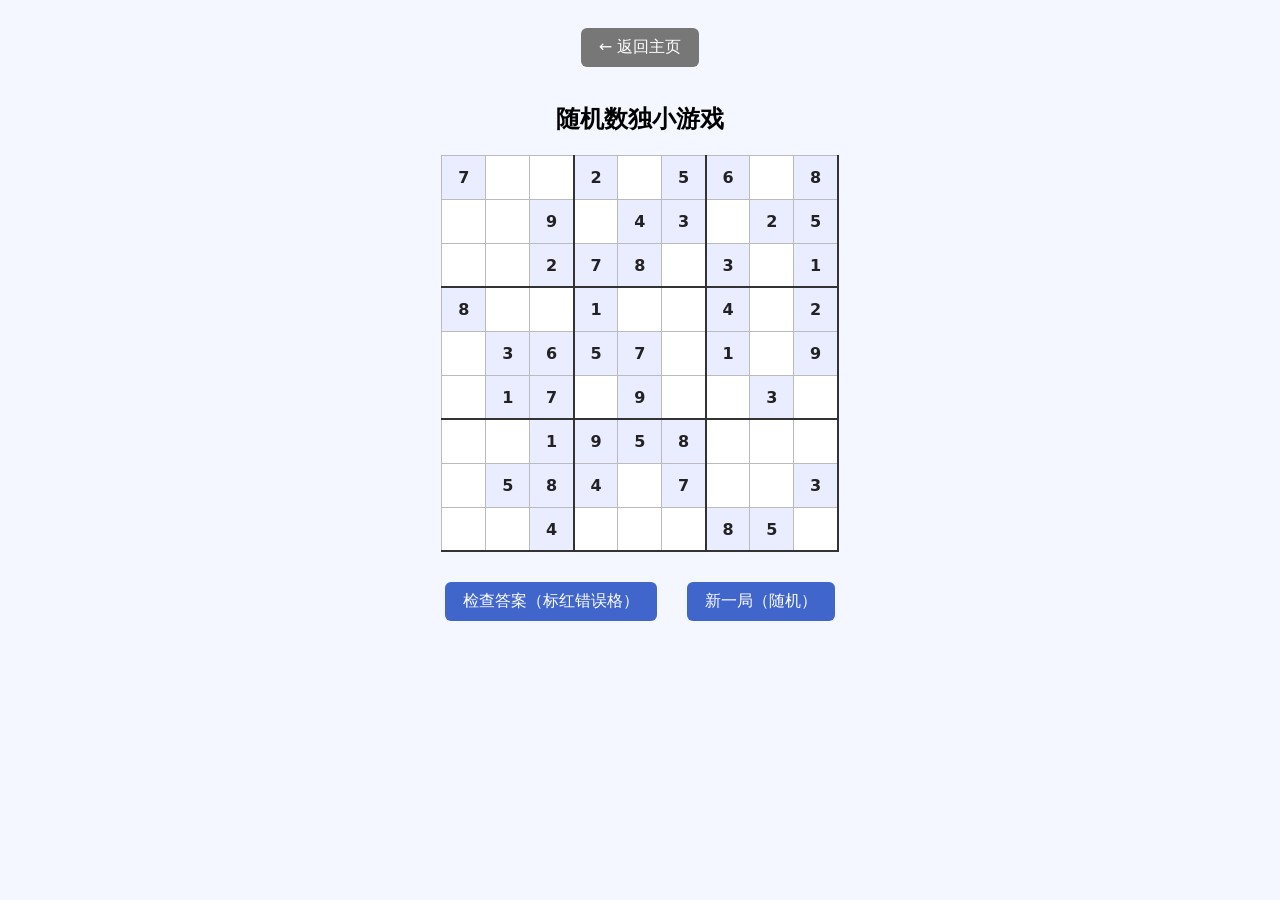
==== sudoku.html @ 73b99a6f "Add files via upload" ====
<!DOCTYPE html>
<html lang="zh-CN">
<head>
<meta charset="UTF-8">
<title>随机数独（错误标红）</title>
<style>
*{box-sizing:border-box;font-family:system-ui}
body{background:#f4f7ff;text-align:center;padding:20px}
table{border-collapse:collapse;margin:20px auto;background:white}
td{
    width:44px;height:44px;text-align:center;
    border:1px solid #bbb;
    position:relative;
}
td:nth-child(3n){border-right:2px solid #333}
tr:nth-child(3n){border-bottom:2px solid #333}
input{
    width:100%;height:100%;border:none;text-align:center;font-size:20px;outline:none;background:transparent;color:#222
}
.original{background:#e9edff;color:#222;font-weight:bold}
.wrong{
    background:#ff2d2d !important;
    color:#fff !important;
    font-weight:bold;
    box-shadow:inset 0 0 0 2px #a10000;
}
.wrong input{color:#fff}
button{
    padding:9px 18px;border:none;border-radius:6px;
    background:#4066cc;color:white;cursor:pointer;font-size:16px
}
#backBtn{
    background:#777;
    margin-bottom:16px;
}
/* 按钮容器：弹性布局，两端拉开，小屏可横向滚动 */
.btn-group{
    display:flex;
    gap:30px;
    justify-content:center;
    overflow-x:auto;
    padding:10px 20px;
}
#tip{margin-top:18px;font-size:18px;font-weight:600}
</style>
</head>
<body>
<button id="backBtn" onclick="location.href='https://goodview-12.github.io/myweb/'">← 返回主页</button>
<h2>随机数独小游戏</h2>
<table id="board"></table>
<div class="btn-group">
<button onclick="check()">检查答案（标红错误格）</button>
<button onclick="newGame()">新一局（随机）</button>
</div>
<div id="tip"></div>

<script>
let puzzle = [];
let board = [];

function shuffle(arr){
    let a = [...arr];
    for(let i = a.length -1; i>0; i--){
        let j = Math.floor(Math.random()*(i+1));
        [a[i], a[j]] = [a[j], a[i]];
    }
    return a;
}

function isValid(grid, r,c,n){
    for(let j=0;j<9;j++) if(grid[r][j]===n) return false;
    for(let i=0;i<9;i++) if(grid[i][c]===n) return false;
    const sr = Math.floor(r/3)*3;
    const sc = Math.floor(c/3)*3;
    for(let i=0;i<3;i++)
        for(let j=0;j<3;j++)
            if(grid[sr+i][sc+j]===n) return false;
    return true;
}

function fillBoard(grid){
    for(let r=0;r<9;r++){
        for(let c=0;c<9;c++){
            if(grid[r][c]===0){
                const nums = shuffle([1,2,3,4,5,6,7,8,9]);
                for(let n of nums){
                    if(isValid(grid,r,c,n)){
                        grid[r][c]=n;
                        if(fillBoard(grid)) return true;
                        grid[r][c]=0;
                    }
                }
                return false;
            }
        }
    }
    return true;
}

function createPuzzle(){
    const full = Array.from({length:9},()=>Array(9).fill(0));
    fillBoard(full);
    const p = full.map(row=>[...row]);
    let count = 0;
    while(count < 40){
        const r = Math.floor(Math.random()*9);
        const c = Math.floor(Math.random()*9);
        if(p[r][c]!==0){
            p[r][c]=0;
            count++;
        }
    }
    return {full, puzzle:p};
}

function render(){
    const table = document.getElementById("board");
    table.innerHTML="";
    for(let i=0;i<9;i++){
        const tr = document.createElement("tr");
        for(let j=0;j<9;j++){
            const td = document.createElement("td");
            if(puzzle.puzzle[i][j]!==0){
                td.innerText = puzzle.puzzle[i][j];
                td.className = "original";
            }else{
                const inp = document.createElement("input");
                inp.value = board[i][j]||"";
                inp.oninput = ()=>{
                    let raw = inp.value.replace(/[^1-9]/g,'');
                    if(raw.length>1) raw = raw[0];
                    inp.value = raw;
                    board[i][j] = raw ? Number(raw) : 0;
                }
                td.appendChild(inp);
            }
            tr.appendChild(td);
        }
        table.appendChild(tr);
    }
    document.getElementById("tip").innerText="";
}

function check(){
    const table = document.getElementById("board");
    const rows = table.querySelectorAll("tr");
    let hasError = false;

    for(let i=0;i<9;i++){
        const cells = rows[i].querySelectorAll("td");
        for(let j=0;j<9;j++){
            const td = cells[j];
            td.classList.remove("wrong");

            if(puzzle.puzzle[i][j]===0){
                const val = board[i][j];
                if(val !== 0 && val !== puzzle.full[i][j]){
                    td.classList.add("wrong");
                    hasError = true;
                }
            }
        }
    }

    const tip = document.getElementById("tip");
    if(hasError){
        tip.innerText = "❌ 红色格子答案错误";
        tip.style.color = "#c0392b";
    }else{
        tip.innerText = "✅ 全部正确！";
        tip.style.color = "#208020";
    }
}

function newGame(){
    puzzle = createPuzzle();
    board = JSON.parse(JSON.stringify(puzzle.puzzle));
    render();
}

newGame();
</script>
</body>
</html>
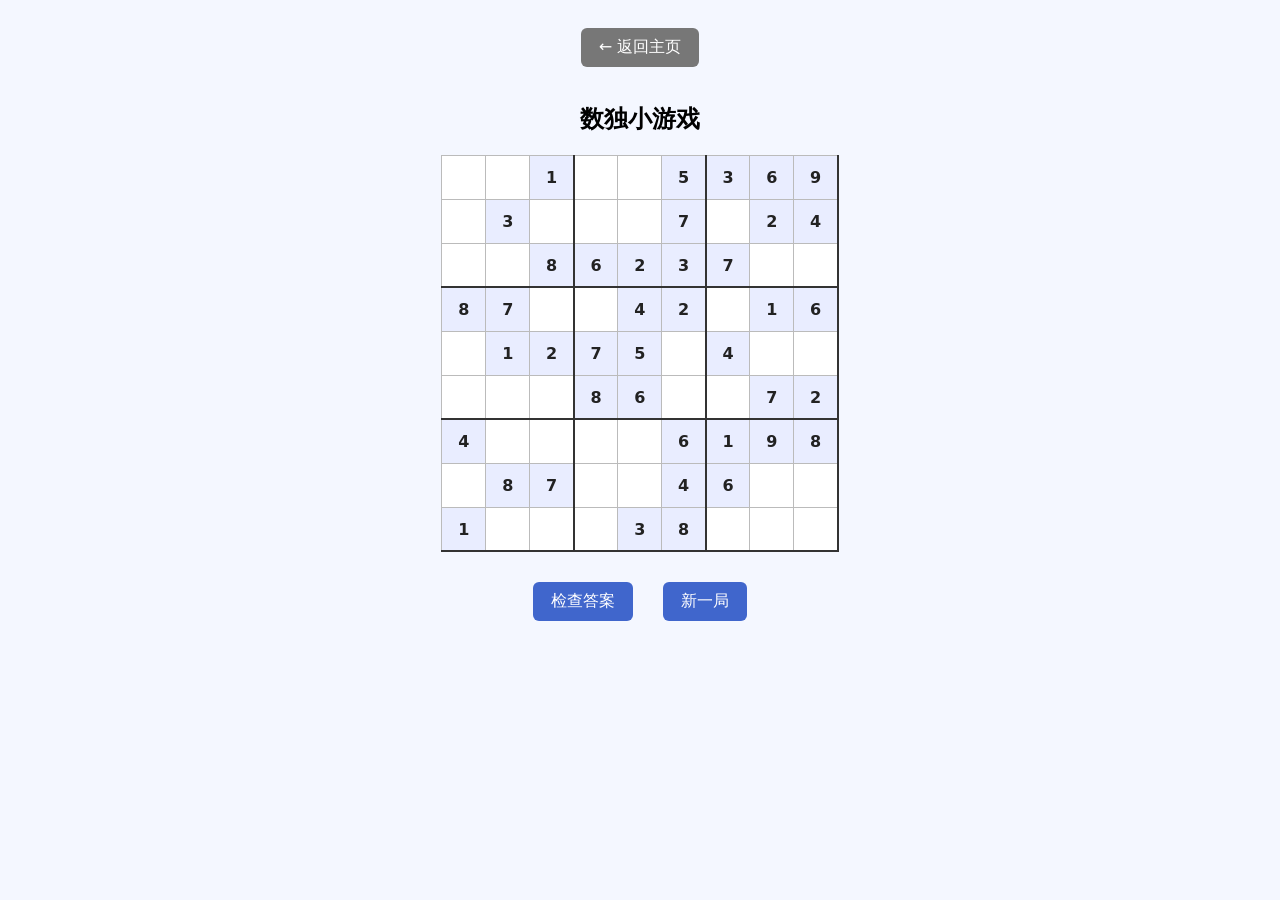
==== commit 74329b35: "Add files via upload" ====
--- a/sudoku.html
+++ b/sudoku.html
@@ -2,7 +2,7 @@
 <html lang="zh-CN">
 <head>
 <meta charset="UTF-8">
-<title>随机数独（错误标红）</title>
+<title>数独小游戏</title>
 <style>
 *{box-sizing:border-box;font-family:system-ui}
 body{background:#f4f7ff;text-align:center;padding:20px}
@@ -33,7 +33,6 @@
     background:#777;
     margin-bottom:16px;
 }
-/* 按钮容器：弹性布局，两端拉开，小屏可横向滚动 */
 .btn-group{
     display:flex;
     gap:30px;
@@ -46,11 +45,11 @@
 </head>
 <body>
 <button id="backBtn" onclick="location.href='https://goodview-12.github.io/myweb/'">← 返回主页</button>
-<h2>随机数独小游戏</h2>
+<h2>数独小游戏</h2>
 <table id="board"></table>
 <div class="btn-group">
-<button onclick="check()">检查答案（标红错误格）</button>
-<button onclick="newGame()">新一局（随机）</button>
+<button onclick="check()">检查答案</button>
+<button onclick="newGame()">新一局</button>
 </div>
 <div id="tip"></div>
 
